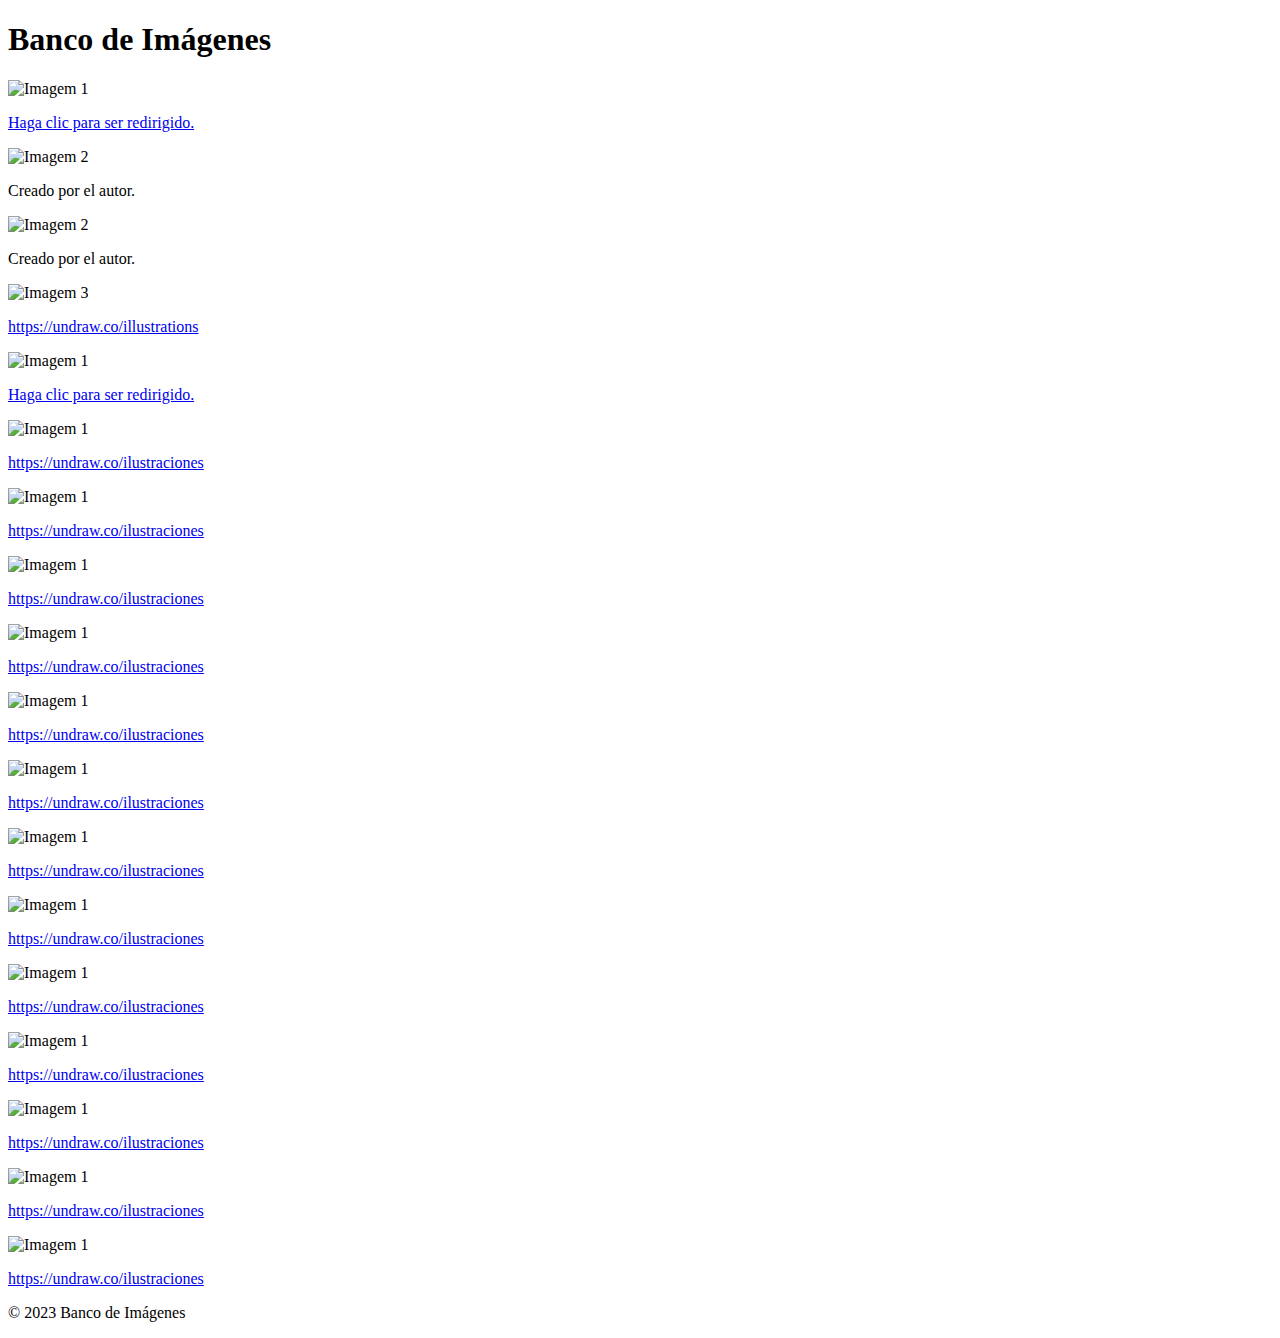
==== es/banco.html @ 75479992 "Update banco.html" ====
<!DOCTYPE html>
<html lang="pt-br">

<head>
    <meta charset="UTF-8">
    <meta name="viewport" content="width=device-width, initial-scale=1.0">
    <link rel="stylesheet" href="/css/banco.css">
    <title>Banco de Im&aacute;genes</title>
</head>

<body>
    <header>
        <h1>Banco de Im&aacute;genes</h1>
    </header>

    <main>
        <section class="image-gallery">
            <div class="image">
                <img src="../im..ages/bg6.jpg" alt="Imagem 1">
                <p><a
                        href="https://www.pexels.com/pt-br/foto/reflexo-da-construcao-no-corpo-d-agua-durante-o-dia-166360/">Haga clic para ser redirigido.</a>
                </p>
            </div>

            <div class="image">
                <img src="../images/ODS-cut.png" alt="Imagem 2">
                <p>Creado por el autor.</p>
            </div>

            <div class="image">
                <img src="../images/ODS-removebg-2.png" alt="Imagem 2">
                <p>Creado por el autor.</p>
            </div>


            <div class="image">
                <img src="../images/raining2.svg" alt="Imagem 3">
                <p><a href="https://undraw.co/illustrations"> https://undraw.co/illustrations</a> </p>
            </div>

            <div class="image">
                <img src="../images/ciclo.jpg" alt="Imagem 1">
                <p><a
                        href="https://br.freepik.com/vetores-gratis/desenho-a-mao-de-um-ciclo-de-agua-de-design-plano_18773933.htm#query=water%20cycle&position=18&from_view=search&track=ais">Haga clic para ser redirigido.</a>
                </p>
            </div>

            <div class="image">
                <img src="../images/coleta-esgoto.svg" alt="Imagem 1">
                <p><a href="https://undraw.co/illustrations"> https://undraw.co/ilustraciones</a> </p>
            </div>

            <div class="image">
                <img src="../images/tratamento.svg" alt="Imagem 1">
                <p><a href="https://undraw.co/illustrations"> https://undraw.co/ilustraciones</a> </p>
            </div>

            <div class="image">
                <img src="../images/aguatratada.svg" alt="Imagem 1">
                <p><a href="https://undraw.co/illustrations"> https://undraw.co/ilustraciones</a> </p>
            </div>

            <div class="image">
                <img src="../images/perda.svg" alt="Imagem 1">
                <p><a href="https://undraw.co/illustrations"> https://undraw.co/ilustraciones</a> </p>
            </div>

            <div class="image">
                <img src="../images/aterro.svg" alt="Imagem 1">
                <p><a href="https://undraw.co/illustrations"> https://undraw.co/ilustraciones</a> </p>
            </div>

            <div class="image">
                <img src="../images/coleta.svg" alt="Imagem 1">
                <p><a href="https://undraw.co/illustrations"> https://undraw.co/ilustraciones</a> </p>
            </div>

            <div class="image">
                <img src="../images/internacoes.svg" alt="Imagem 1">
                <p><a href="https://undraw.co/illustrations"> https://undraw.co/ilustraciones</a> </p>
            </div>

            <div class="image">
                <img src="../images/superficial.svg" alt="Imagem 1">
                <p><a href="https://undraw.co/illustrations"> https://undraw.co/ilustraciones</a> </p>
            </div>

            <div class="image">
                <img src="../images/subterranea.svg" alt="Imagem 1">
                <p><a href="https://undraw.co/illustrations"> https://undraw.co/ilustraciones</a> </p>
            </div>

            <div class="image">
                <img src="../images/geologo.svg" alt="Imagem 1">
                <p><a href="https://undraw.co/illustrations"> https://undraw.co/ilustraciones</a> </p>
            </div>

            <div class="image">
                <img src="../images/geofisica.svg" alt="Imagem 1">
                <p><a href="https://undraw.co/illustrations"> https://undraw.co/ilustraciones</a> </p>
            </div>



            <div class="image">
                <img src="../images/ambiental.svg" alt="Imagem 1">
                <p><a href="https://undraw.co/illustrations"> https://undraw.co/ilustraciones</a> </p>
            </div>

            <div class="image">
                <img src="../images/hidraulico.svg" alt="Imagem 1">
                <p><a href="https://undraw.co/illustrations"> https://undraw.co/ilustraciones</a> </p>
            </div>


        </section>
    </main>

    <footer>
        <p>&copy; 2023 Banco de Im&aacute;genes</p>
    </footer>
</body>

</html>
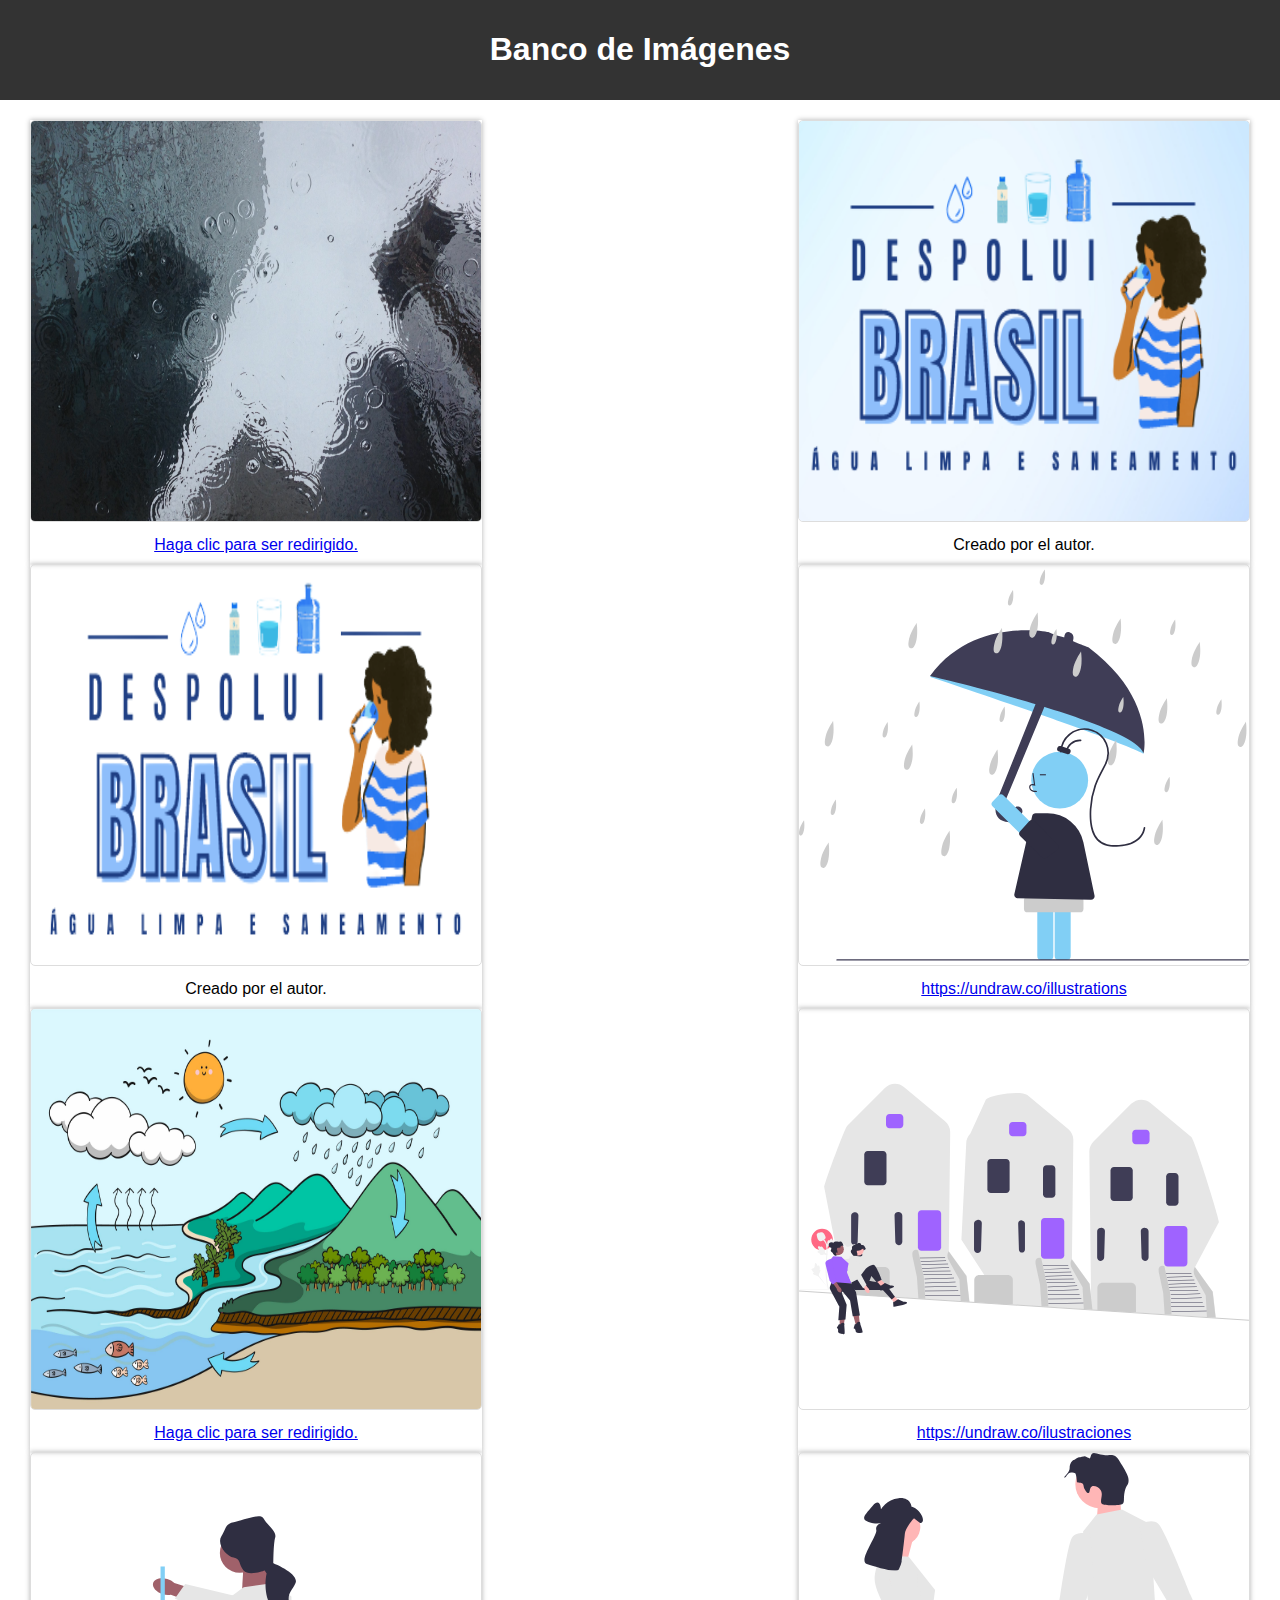
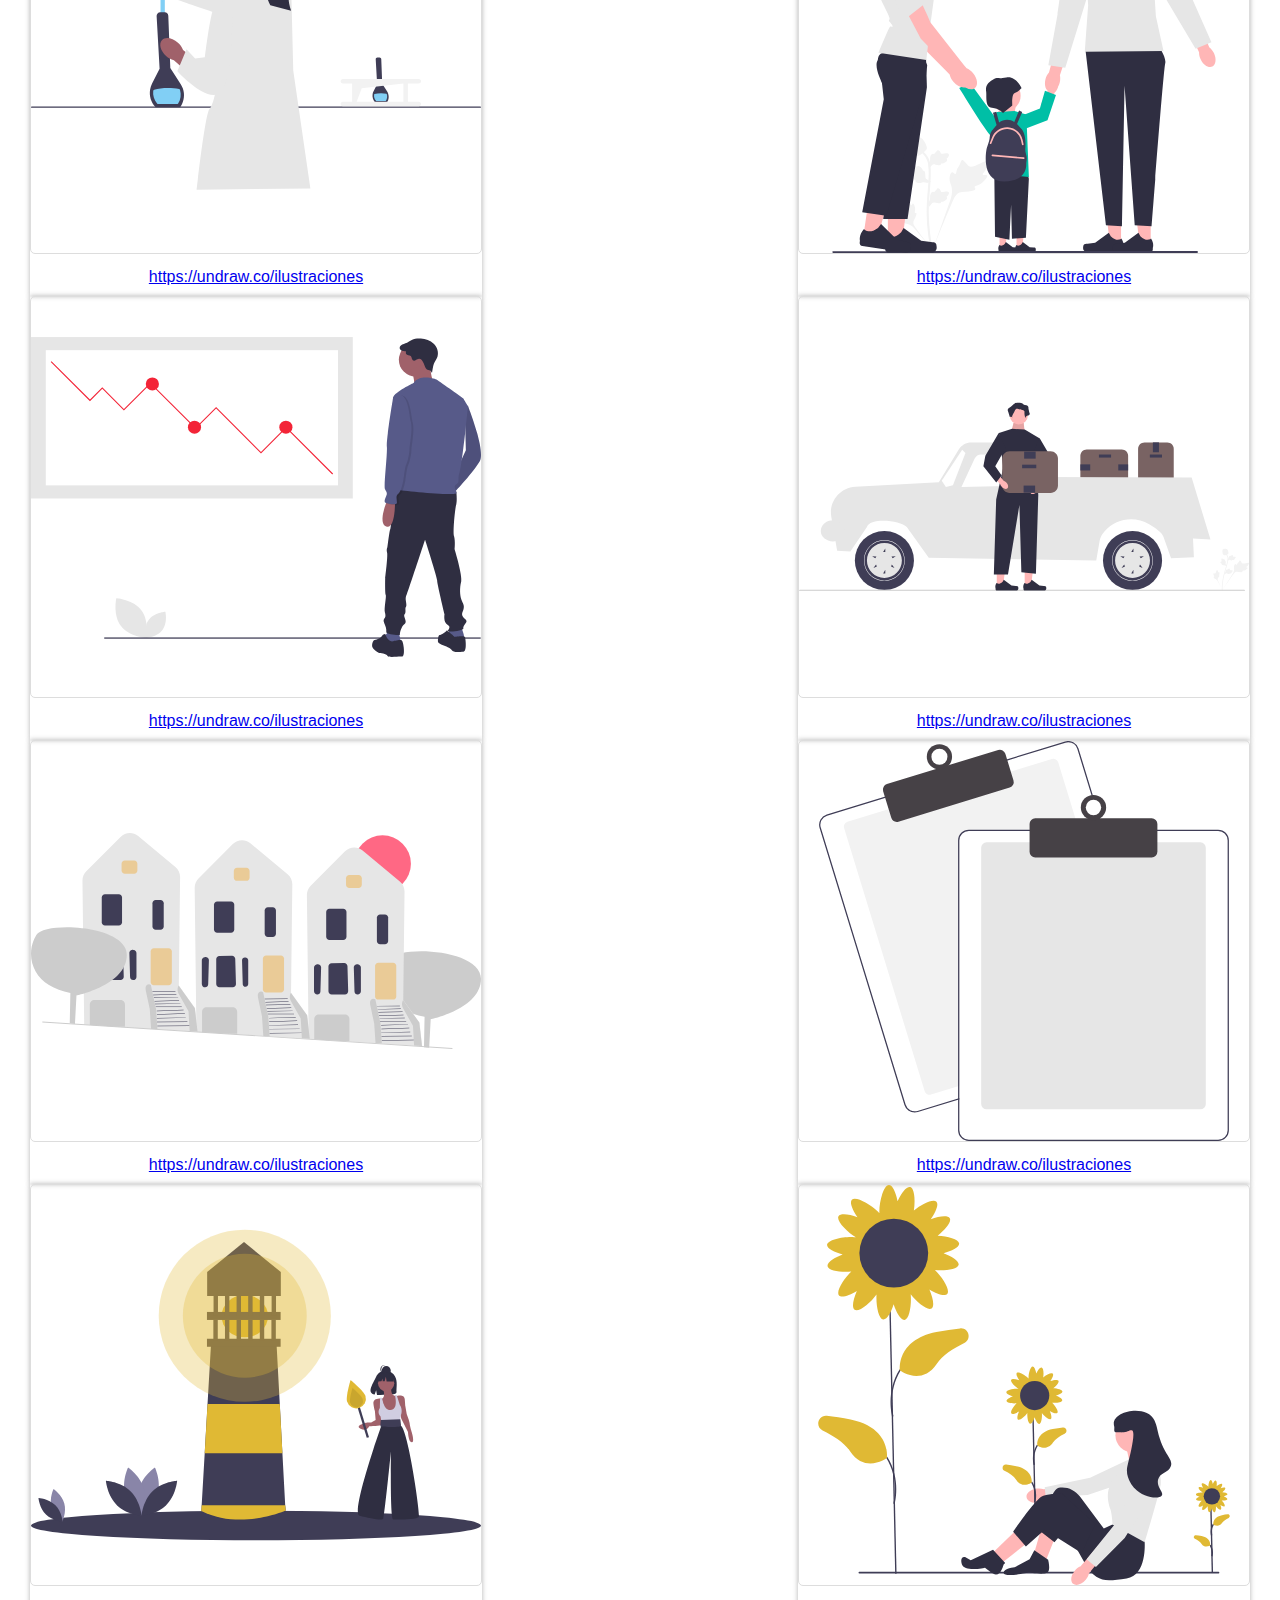
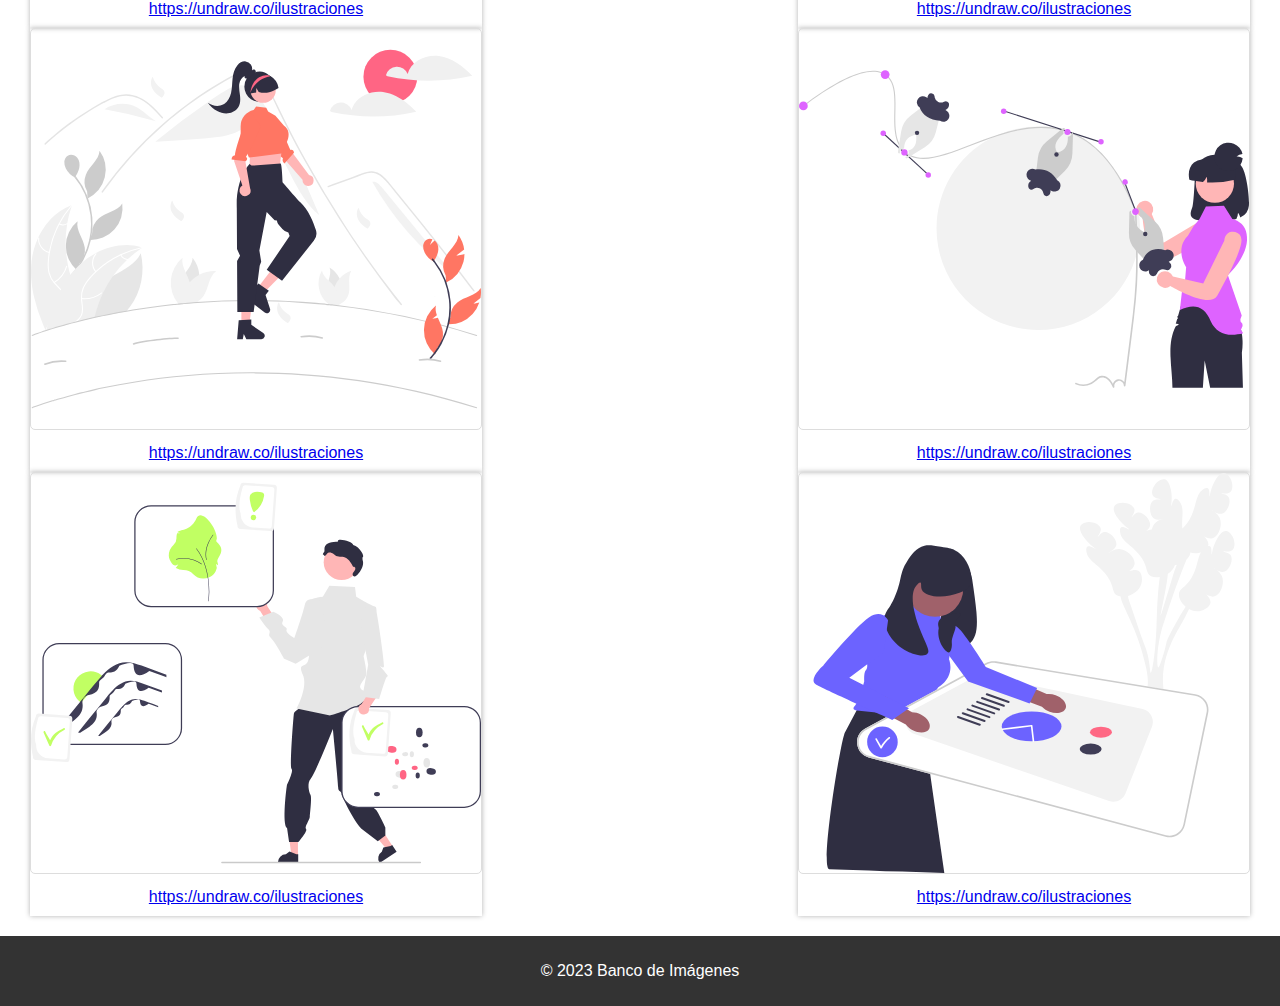
==== commit d461f410: "First commit" ====
--- a/es/banco.html
+++ b/es/banco.html
@@ -4,7 +4,7 @@
 <head>
     <meta charset="UTF-8">
     <meta name="viewport" content="width=device-width, initial-scale=1.0">
-    <link rel="stylesheet" href="/css/banco.css">
+    <link rel="stylesheet" href="../css/banco.css">
     <title>Banco de Im&aacute;genes</title>
 </head>
 
@@ -16,9 +16,8 @@
     <main>
         <section class="image-gallery">
             <div class="image">
-                <img src="../im..ages/bg6.jpg" alt="Imagem 1">
-                <p><a
-                        href="https://www.pexels.com/pt-br/foto/reflexo-da-construcao-no-corpo-d-agua-durante-o-dia-166360/">Haga clic para ser redirigido.</a>
+                <img src="../images/bg6.jpg" alt="Imagem 1">
+                <p><a href="https://www.pexels.com/pt-br/foto/reflexo-da-construcao-no-corpo-d-agua-durante-o-dia-166360/">Haga clic para ser redirigido.</a>
                 </p>
             </div>
 
--- a/css/banco.css
+++ b/css/banco.css
@@ -0,0 +1,63 @@
+body {
+    font-family: Arial, sans-serif;
+    margin: 0;
+    padding: 0;
+}
+
+header {
+    background-color: #333;
+    color: white;
+    text-align: center;
+    padding: 10px 0;
+}
+
+nav ul {
+    list-style: none;
+    padding: 0;
+}
+
+nav ul li {
+    display: inline-block;
+    margin-right: 20px;
+}
+
+nav ul li a {
+    text-decoration: none;
+    color: white;
+}
+
+main {
+    padding: 20px;
+}
+
+.image-gallery {
+    display: flex;
+    flex-wrap: wrap;
+    justify-content: space-between;
+}
+
+.image {
+    margin-bottom: 20px;
+    box-sizing: border-box;
+    text-align: center;
+    margin: 0 10px;
+    box-shadow: 0 0 5px rgba(0, 0, 0, 0.3);
+}
+
+.image img {
+    max-width: 100%;
+    border: 1px solid #ddd;
+    border-radius: 5px;
+    width: 450px;
+    height: 400px;
+}
+
+.image p {
+    margin: 10px 0;
+}
+footer {
+    background-color: #333;
+    color: white;
+    text-align: center;
+    padding: 10px 0;
+}
